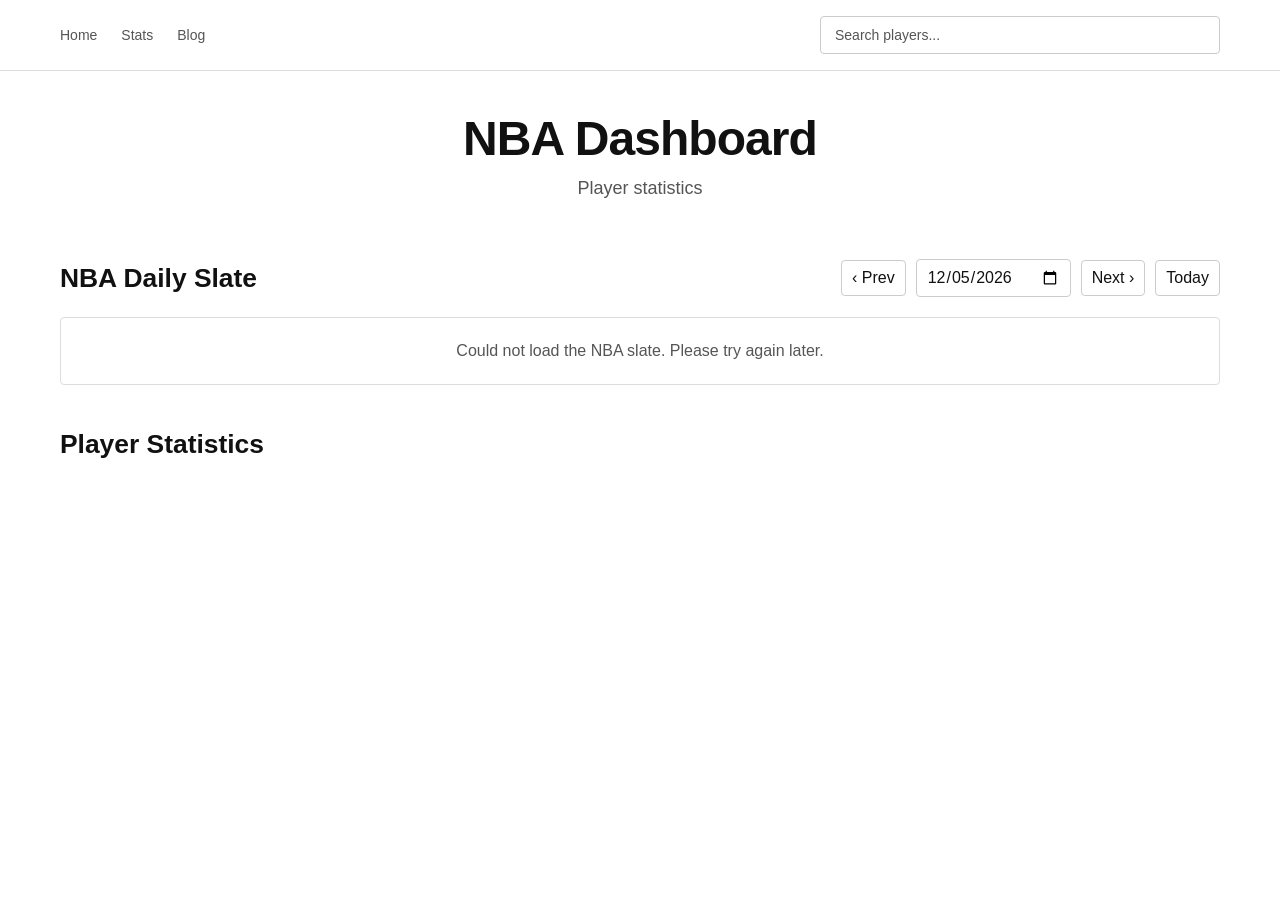
==== index.html @ 268798e3 "Add navigation and search functionality to player profile, index, and stats pages" ====
<!DOCTYPE html>
<html lang="en">
<head>
    <meta charset="UTF-8">
    <meta name="viewport" content="width=device-width, initial-scale=1.0">
    <title>NBA Stats</title>
    <style>
        * {
            margin: 0;
            padding: 0;
            box-sizing: border-box;
        }

        body {
            font-family: Arial, Helvetica, sans-serif;
            min-height: 100vh;
            background: #fff;
            color: #111;
        }

        .navbar {
            border-bottom: 1px solid #ddd;
            padding: 0;
            position: sticky;
            top: 0;
            z-index: 100;
        }

        .navbar-content {
            max-width: 1200px;
            margin: 0 auto;
            display: flex;
            justify-content: space-between;
            align-items: center;
            padding: 16px 20px;
            gap: 20px;
        }

        .nav-links {
            display: flex;
            list-style: none;
            gap: 24px;
        }

        .nav-links a {
            color: #555;
            text-decoration: none;
            font-size: 14px;
            transition: color 0.3s;
        }

        .nav-links a:hover {
            color: #111;
        }

        .search-container {
            flex: 1;
            max-width: 400px;
            position: relative;
        }

        .search-input {
            width: 100%;
            padding: 10px 14px;
            background: #fff;
            border: 1px solid #ccc;
            border-radius: 4px;
            color: #111;
            font-size: 14px;
            transition: all 0.3s;
        }

        .search-input:focus {
            outline: none;
            background: #fff;
            border-color: #777;
            box-shadow: none;
        }

        .search-input::placeholder {
            color: #555;
        }

        .search-results {
            position: absolute;
            top: 100%;
            left: 0;
            right: 0;
            background: #fff;
            color: #111;
            border: 1px solid #ccc;
            border-top: none;
            border-radius: 0 0 4px 4px;
            max-height: 400px;
            overflow-y: auto;
            display: none;
            z-index: 1000;
            box-shadow: none;
        }

        .search-results.active {
            display: block;
        }

        .search-result-item {
            padding: 12px 14px;
            border-bottom: 1px solid #eee;
            cursor: pointer;
            transition: background 0.2s;
            display: flex;
            justify-content: space-between;
            align-items: center;
        }

        .search-result-item:hover {
            background: #f5f5f5;
        }

        .result-name {
            font-weight: 500;
        }

        .result-team {
            color: #555;
            font-size: 12px;
        }

        .container {
            max-width: 1200px;
            margin: 0 auto;
            padding: 40px 20px;
        }

        .hero {
            text-align: center;
            margin-bottom: 60px;
        }

        .hero h1 {
            font-size: 3rem;
            margin-bottom: 12px;
            letter-spacing: -0.02em;
        }

        .hero p {
            color: #555;
            font-size: 18px;
        }

        .stats-section {
            display: grid;
            grid-template-columns: repeat(auto-fit, minmax(250px, 1fr));
            gap: 20px;
        }

        .stat-card {
            background: #fff;
            border: 1px solid #ddd;
            border-radius: 4px;
            padding: 20px;
            transition: none;
        }

        .stat-card:hover {
            border-color: #aaa;
            box-shadow: none;
        }


        .schedule-section { margin: 0 auto 44px; }
        .schedule-header { display:flex; flex-wrap:wrap; align-items:center; justify-content:space-between; gap:14px; margin-bottom:20px; }
        .schedule-header h2 { font-size:1.65rem; }
        .date-controls { display:flex; align-items:center; gap:10px; flex-wrap:wrap; }
        .date-controls button, .date-controls input { background:#fff; color:#111; border:1px solid #ccc; border-radius:4px; padding:8px 10px; font:inherit; }
        .date-controls button { cursor:pointer; }
        .date-controls button:hover { background:#f5f5f5; }
        #selectedDateLabel { color:#666; min-width:150px; text-align:center; }
        .games-grid { display:grid; grid-template-columns:repeat(auto-fit,minmax(270px,1fr)); gap:14px; }
        .game-card { background:#fff; border:1px solid #ddd; border-radius:4px; padding:16px; }
        .game-status { color:#555; font-size:12px; font-weight:700; text-transform:uppercase; letter-spacing:.06em; margin-bottom:14px; }
        .team-row { display:flex; justify-content:space-between; align-items:center; gap:12px; padding:8px 0; }
        .team-name { font-weight:600; }
        .team-record { color:#666; font-size:12px; margin-top:3px; }
        .team-score { font-size:1.35rem; font-weight:700; font-variant-numeric:tabular-nums; }
        .game-footer { border-top:1px solid #eee; margin-top:12px; padding-top:12px; color:#666; font-size:12px; }
        .schedule-message { color:#555; padding:24px; text-align:center; border:1px solid #ddd; border-radius:4px; }

        @media (max-width: 768px) {
            .navbar-content {
                flex-direction: column;
                gap: 12px;
            }

            .nav-links {
                gap: 16px;
            }

            .search-container {
                max-width: 100%;
            }

            .hero h1 {
                font-size: 2rem;
            }
        }
    </style>
</head>
<body>
    <nav class="navbar">
        <div class="navbar-content">
            <ul class="nav-links">
                <li><a href="index.html">Home</a></li>
                <li><a href="stats.html">Stats</a></li>
                <li><a href="blog.html">Blog</a></li>
            </ul>
            <div class="search-container">
                <input 
                    type="text" 
                    id="playerSearch" 
                    class="search-input" 
                    placeholder="Search players..."
                    autocomplete="off"
                >
                <div id="searchResults" class="search-results"></div>
            </div>
        </div>
    </nav>

    <div class="container">
        <div class="hero" id="home">
            <h1>NBA Dashboard</h1>
            <p>Player statistics</p>
        </div>

        <section class="schedule-section" id="games" aria-labelledby="dailySlateTitle">
            <div class="schedule-header">
                <h2 id="dailySlateTitle">NBA Daily Slate</h2>
                <div class="date-controls">
                    <button type="button" id="previousDate" aria-label="Previous day">‹ Prev</button>
                    <input type="date" id="slateDate" aria-label="Select slate date">
                    <button type="button" id="nextDate" aria-label="Next day">Next ›</button>
                    <button type="button" id="todayDate">Today</button>
                </div>
            </div>
            <div id="gamesGrid" class="games-grid">
                <div class="schedule-message">Loading NBA games…</div>
            </div>
        </section>

        <div class="schedule-header" id="stats">
            <h2>Player Statistics</h2>
        </div>
        <div class="stats-section" id="statsSection">
            <!-- Stats will load here -->
        </div>
    </div>

    <script>
        const STATS_CSV_URL = 'https://raw.githubusercontent.com/cavjue/NBA_Stats/main/PlayerStatistics.csv';
        let allPlayers = [];

        // Daily NBA slate (ESPN scoreboard feed)
        const SCOREBOARD_URL = 'https://site.api.espn.com/apis/site/v2/sports/basketball/nba/scoreboard';
        const slateDateInput = document.getElementById('slateDate');
        const gamesGrid = document.getElementById('gamesGrid');

        function formatDateForApi(date) {
            const year = date.getFullYear();
            const month = String(date.getMonth() + 1).padStart(2, '0');
            const day = String(date.getDate()).padStart(2, '0');
            return `${year}${month}${day}`;
        }

        function dateFromInput(value) {
            const parts = value.split('-').map(Number);
            return new Date(parts[0], parts[1] - 1, parts[2]);
        }

        function setSlateDate(date) {
            const normalized = new Date(date.getFullYear(), date.getMonth(), date.getDate());
            slateDateInput.value = `${normalized.getFullYear()}-${String(normalized.getMonth() + 1).padStart(2, '0')}-${String(normalized.getDate()).padStart(2, '0')}`;
            loadDailySlate(normalized);
        }

        function escapeHtml(value) {
            return String(value ?? '').replace(/[&<>"']/g, (char) => ({
                '&': '&amp;', '<': '&lt;', '>': '&gt;', '"': '&quot;', "'": '&#39;'
            })[char]);
        }

        function renderDailySlate(data) {
            const events = data.events || [];
            if (!events.length) {
                gamesGrid.innerHTML = '<div class="schedule-message">No NBA games scheduled for this date.</div>';
                return;
            }

            gamesGrid.innerHTML = events.map((event) => {
                const competition = event.competitions?.[0];
                const competitors = competition?.competitors || [];
                const home = competitors.find((team) => team.homeAway === 'home') || competitors[0] || {};
                const away = competitors.find((team) => team.homeAway === 'away') || competitors[1] || {};
                const status = event.status?.type?.detail || event.status?.type?.shortDetail || 'Scheduled';
                const isCompleted = event.status?.type?.completed;
                const isLive = event.status?.type?.state === 'in';
                const displayTeam = (team) => team.team?.displayName || team.team?.shortDisplayName || 'TBD';
                const score = (team) => team.score !== undefined ? escapeHtml(team.score) : '—';
                const gameTime = event.date ? new Date(event.date).toLocaleTimeString([], { hour: 'numeric', minute: '2-digit' }) : '';
                const venue = competition?.venue?.fullName || '';
                return `
                    <article class="game-card">
                        <div class="game-status">${escapeHtml(status)}</div>
                        <div class="team-row">
                            <div><div class="team-name">${escapeHtml(displayTeam(away))}</div><div class="team-record">${escapeHtml(away.records?.[0]?.summary || '')}</div></div>
                            <div class="team-score">${isCompleted || isLive ? score(away) : '—'}</div>
                        </div>
                        <div class="team-row">
                            <div><div class="team-name">${escapeHtml(displayTeam(home))}</div><div class="team-record">${escapeHtml(home.records?.[0]?.summary || '')}</div></div>
                            <div class="team-score">${isCompleted || isLive ? score(home) : '—'}</div>
                        </div>
                        <div class="game-footer">${escapeHtml(gameTime)}${venue ? ' · ' + escapeHtml(venue) : ''}</div>
                    </article>`;
            }).join('');
        }

        async function loadDailySlate(date) {
            gamesGrid.innerHTML = '<div class="schedule-message">Loading NBA games…</div>';
            try {
                const response = await fetch(`${SCOREBOARD_URL}?dates=${formatDateForApi(date)}`);
                if (!response.ok) throw new Error(`Scoreboard request failed (${response.status})`);
                const data = await response.json();
                renderDailySlate(data);
            } catch (error) {
                console.error('Error loading NBA daily slate:', error);
                gamesGrid.innerHTML = '<div class="schedule-message">Could not load the NBA slate. Please try again later.</div>';
            }
        }

        document.getElementById('previousDate').addEventListener('click', () => {
            const date = dateFromInput(slateDateInput.value);
            date.setDate(date.getDate() - 1);
            setSlateDate(date);
        });
        document.getElementById('nextDate').addEventListener('click', () => {
            const date = dateFromInput(slateDateInput.value);
            date.setDate(date.getDate() + 1);
            setSlateDate(date);
        });
        document.getElementById('todayDate').addEventListener('click', () => setSlateDate(new Date()));
        slateDateInput.addEventListener('change', () => {
            if (slateDateInput.value) setSlateDate(dateFromInput(slateDateInput.value));
        });
        setSlateDate(new Date());

        // Parse CSV function
        function parseCSV(text) {
            const rows = [];
            const lines = text.trim().split(/\r?\n/);

            for (const line of lines) {
                const values = [];
                let current = '';
                let inQuotes = false;

                for (let i = 0; i < line.length; i++) {
                    const char = line[i];

                    if (char === '"') {
                        if (inQuotes && line[i + 1] === '"') {
                            current += '"';
                            i++;
                        } else {
                            inQuotes = !inQuotes;
                        }
                    } else if (char === ',' && !inQuotes) {
                        values.push(current);
                        current = '';
                    } else {
                        current += char;
                    }
                }

                values.push(current);
                rows.push(values);
            }

            return rows;
        }

        // Get header index by looking for partial matches
        function getHeaderIndex(headers, candidates) {
            const normalized = headers.map((h) => (h || '').trim().toLowerCase());
            for (const candidate of candidates) {
                const idx = normalized.findIndex((name) => name.includes(candidate));
                if (idx !== -1) return idx;
            }
            return -1;
        }

        // Convert player name to filename format (capitalize each word, replace spaces with hyphens)
        function playerNameToFilename(playerName) {
            return playerName
                .split(' ')
                .map(word => word.charAt(0).toUpperCase() + word.slice(1).toLowerCase())
                .join('-');
        }

        // Load and parse CSV data
        function loadPlayerData() {
            fetch(STATS_CSV_URL)
                .then((response) => {
                    if (!response.ok) throw new Error('CSV not found');
                    return response.text();
                })
                .then((csv) => {
                    const rows = parseCSV(csv);
                    const headers = rows[0].map((h) => String(h).trim());

                    const firstNameIndex = getHeaderIndex(headers, ['firstname']);
                    const lastNameIndex = getHeaderIndex(headers, ['lastname']);
                    const teamCityIndex = getHeaderIndex(headers, ['playerteamcity']);
                    const teamNameIndex = getHeaderIndex(headers, ['playerteamname']);

                    // Extract unique players
                    const playerMap = {};
                    for (let i = 1; i < rows.length; i++) {
                        const firstName = (rows[i][firstNameIndex] || '').trim();
                        const lastName = (rows[i][lastNameIndex] || '').trim();
                        const teamCity = (rows[i][teamCityIndex] || '').trim();
                        const teamName = (rows[i][teamNameIndex] || '').trim();

                        if (!firstName || !lastName) continue;

                        const key = `${firstName} ${lastName}`.toLowerCase();
                        if (!playerMap[key]) {
                            playerMap[key] = {
                                firstName,
                                lastName,
                                team: `${teamCity} ${teamName}`.trim(),
                                display: `${firstName} ${lastName}`
                            };
                        }
                    }

                    allPlayers = Object.values(playerMap).sort((a, b) =>
                        a.display.localeCompare(b.display)
                    );

                    initializeSearch();
                })
                .catch((error) => {
                    console.error('Error loading player data:', error);
                });
        }

        // Initialize search functionality
        function initializeSearch() {
            const searchInput = document.getElementById('playerSearch');
            const searchResults = document.getElementById('searchResults');

            searchInput.addEventListener('input', (e) => {
                const query = e.target.value.toLowerCase().trim();

                if (query.length < 1) {
                    searchResults.classList.remove('active');
                    return;
                }

                const filtered = allPlayers.filter((player) =>
                    player.display.toLowerCase().includes(query)
                ).slice(0, 8); // Limit to 8 results

                if (filtered.length === 0) {
                    searchResults.classList.remove('active');
                    return;
                }

                searchResults.innerHTML = filtered.map((player) => `
                    <div class="search-result-item" data-player="${player.display}">
                        <div>
                            <div class="result-name">${player.display}</div>
                            <div class="result-team">${player.team || 'Team TBD'}</div>
                        </div>
                    </div>
                `).join('');

                searchResults.classList.add('active');

                // Add click handlers
                document.querySelectorAll('.search-result-item').forEach((item) => {
                    item.addEventListener('click', () => {
                        navigateToPlayer(item.dataset.player);
                    });
                });
            });

            // Close results when clicking outside
            document.addEventListener('click', (e) => {
                if (!e.target.closest('.search-container')) {
                    searchResults.classList.remove('active');
                }
            });
        }

        // Navigate to player page
        function navigateToPlayer(playerName) {
            // Convert player name to proper filename format: First-Last (capitalized, hyphenated)
            const urlName = playerNameToFilename(playerName);
            window.location.href = `Players/${urlName}.html`;
        }

        // Load player data on page load
        loadPlayerData();
    </script>
</body>
</html>
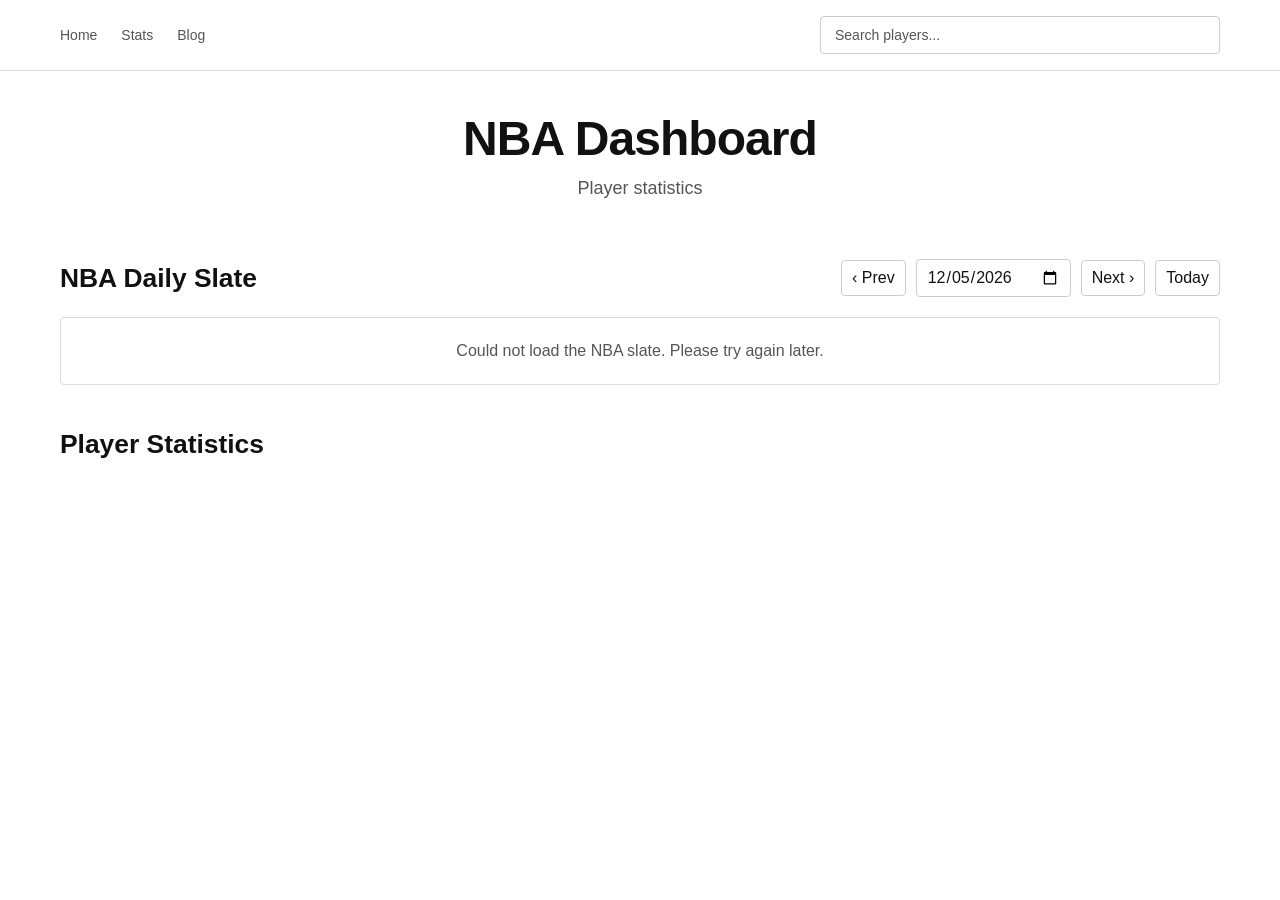
==== commit 296792c1: "Update STATS_CSV_URL to new data path" ====
--- a/index.html
+++ b/index.html
@@ -256,7 +256,7 @@
     </div>
 
     <script>
-        const STATS_CSV_URL = 'https://raw.githubusercontent.com/cavjue/NBA_Stats/main/PlayerStatistics.csv';
+        const STATS_CSV_URL = 'https://raw.githubusercontent.com/cavjue/NBA_Stats/main/Data/PlayerStatistics.csv';
         let allPlayers = [];
 
         // Daily NBA slate (ESPN scoreboard feed)
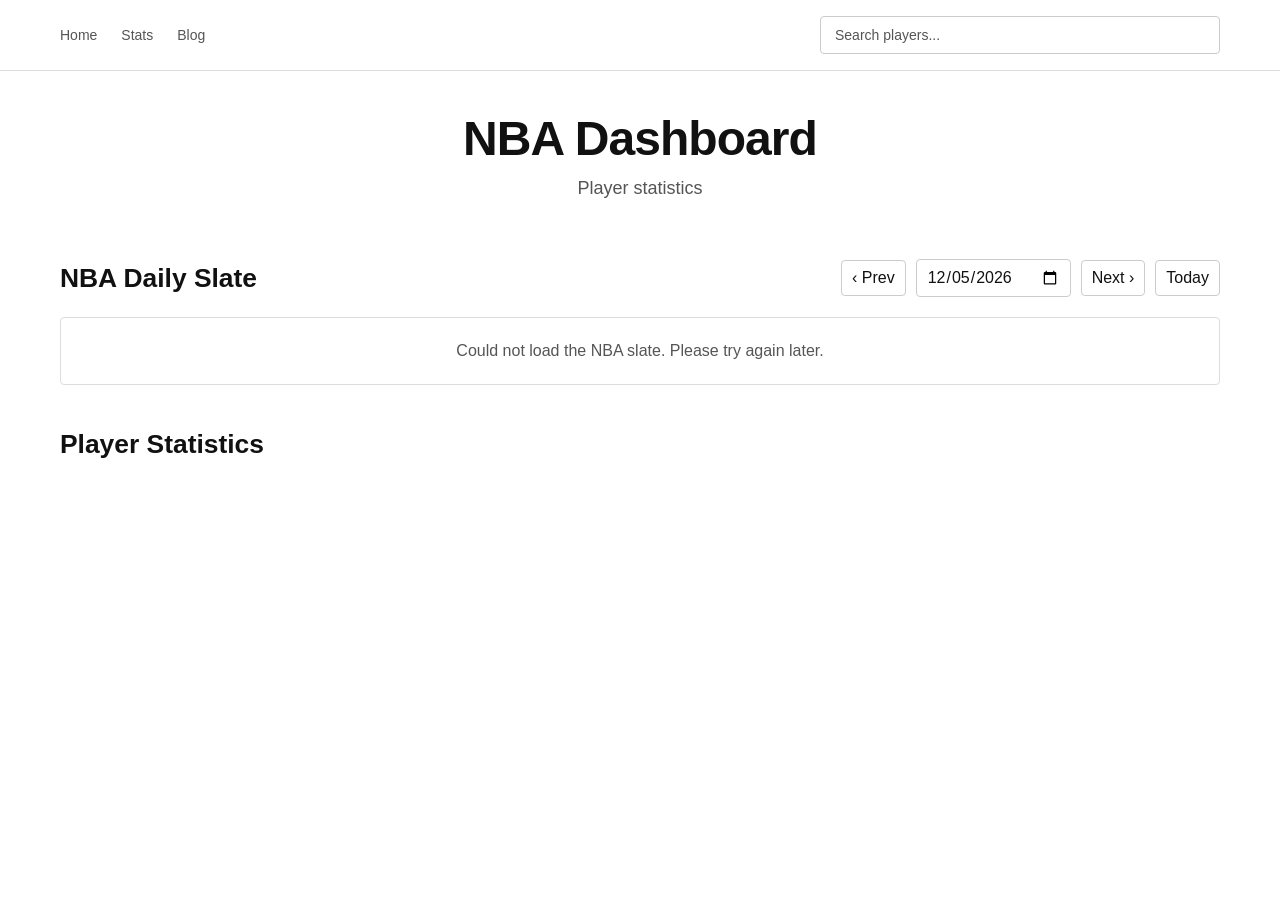
==== commit 3668425f: "Refactor player profile handling: remove Victor Wembanyama HTML file, update index.html for dynamic " ====
--- a/index.html
+++ b/index.html
@@ -397,14 +397,6 @@
             return -1;
         }
 
-        // Convert player name to filename format (capitalize each word, replace spaces with hyphens)
-        function playerNameToFilename(playerName) {
-            return playerName
-                .split(' ')
-                .map(word => word.charAt(0).toUpperCase() + word.slice(1).toLowerCase())
-                .join('-');
-        }
-
         // Load and parse CSV data
         function loadPlayerData() {
             fetch(STATS_CSV_URL)
@@ -504,9 +496,9 @@
 
         // Navigate to player page
         function navigateToPlayer(playerName) {
-            // Convert player name to proper filename format: First-Last (capitalized, hyphenated)
-            const urlName = playerNameToFilename(playerName);
-            window.location.href = `Players/${urlName}.html`;
+            const profileUrl = new URL('players.html', window.location.href);
+            profileUrl.searchParams.set('player', playerName);
+            window.location.href = profileUrl;
         }
 
         // Load player data on page load
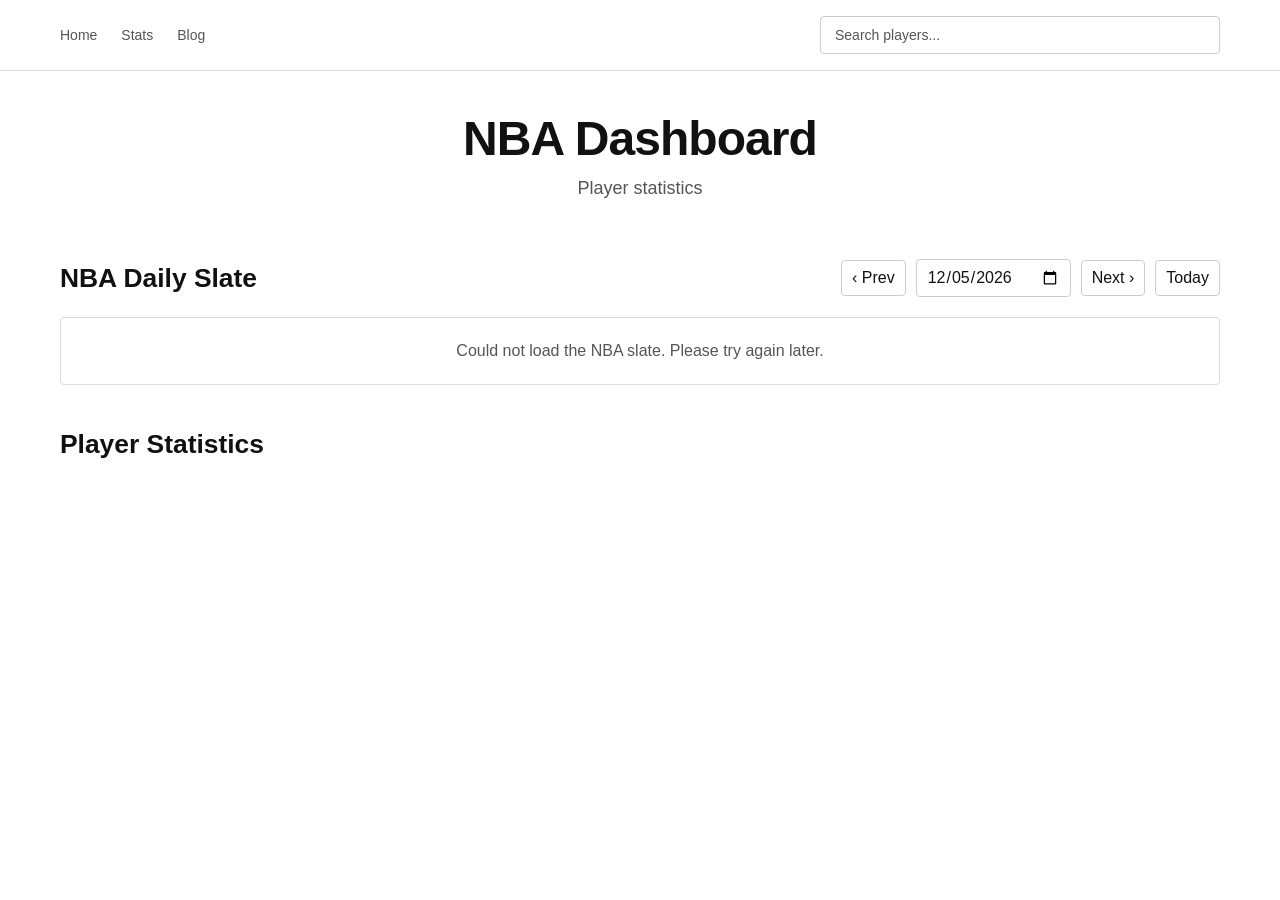
==== commit 832ca7d7: "Refactor HTML structure and styles: enhance accessibility with language attributes, improve navbar s" ====
--- a/index.html
+++ b/index.html
@@ -4,208 +4,9 @@
     <meta charset="UTF-8">
     <meta name="viewport" content="width=device-width, initial-scale=1.0">
     <title>NBA Stats</title>
-    <style>
-        * {
-            margin: 0;
-            padding: 0;
-            box-sizing: border-box;
-        }
-
-        body {
-            font-family: Arial, Helvetica, sans-serif;
-            min-height: 100vh;
-            background: #fff;
-            color: #111;
-        }
-
-        .navbar {
-            border-bottom: 1px solid #ddd;
-            padding: 0;
-            position: sticky;
-            top: 0;
-            z-index: 100;
-        }
-
-        .navbar-content {
-            max-width: 1200px;
-            margin: 0 auto;
-            display: flex;
-            justify-content: space-between;
-            align-items: center;
-            padding: 16px 20px;
-            gap: 20px;
-        }
-
-        .nav-links {
-            display: flex;
-            list-style: none;
-            gap: 24px;
-        }
-
-        .nav-links a {
-            color: #555;
-            text-decoration: none;
-            font-size: 14px;
-            transition: color 0.3s;
-        }
-
-        .nav-links a:hover {
-            color: #111;
-        }
-
-        .search-container {
-            flex: 1;
-            max-width: 400px;
-            position: relative;
-        }
-
-        .search-input {
-            width: 100%;
-            padding: 10px 14px;
-            background: #fff;
-            border: 1px solid #ccc;
-            border-radius: 4px;
-            color: #111;
-            font-size: 14px;
-            transition: all 0.3s;
-        }
-
-        .search-input:focus {
-            outline: none;
-            background: #fff;
-            border-color: #777;
-            box-shadow: none;
-        }
-
-        .search-input::placeholder {
-            color: #555;
-        }
-
-        .search-results {
-            position: absolute;
-            top: 100%;
-            left: 0;
-            right: 0;
-            background: #fff;
-            color: #111;
-            border: 1px solid #ccc;
-            border-top: none;
-            border-radius: 0 0 4px 4px;
-            max-height: 400px;
-            overflow-y: auto;
-            display: none;
-            z-index: 1000;
-            box-shadow: none;
-        }
-
-        .search-results.active {
-            display: block;
-        }
-
-        .search-result-item {
-            padding: 12px 14px;
-            border-bottom: 1px solid #eee;
-            cursor: pointer;
-            transition: background 0.2s;
-            display: flex;
-            justify-content: space-between;
-            align-items: center;
-        }
-
-        .search-result-item:hover {
-            background: #f5f5f5;
-        }
-
-        .result-name {
-            font-weight: 500;
-        }
-
-        .result-team {
-            color: #555;
-            font-size: 12px;
-        }
-
-        .container {
-            max-width: 1200px;
-            margin: 0 auto;
-            padding: 40px 20px;
-        }
-
-        .hero {
-            text-align: center;
-            margin-bottom: 60px;
-        }
-
-        .hero h1 {
-            font-size: 3rem;
-            margin-bottom: 12px;
-            letter-spacing: -0.02em;
-        }
-
-        .hero p {
-            color: #555;
-            font-size: 18px;
-        }
-
-        .stats-section {
-            display: grid;
-            grid-template-columns: repeat(auto-fit, minmax(250px, 1fr));
-            gap: 20px;
-        }
-
-        .stat-card {
-            background: #fff;
-            border: 1px solid #ddd;
-            border-radius: 4px;
-            padding: 20px;
-            transition: none;
-        }
-
-        .stat-card:hover {
-            border-color: #aaa;
-            box-shadow: none;
-        }
-
-
-        .schedule-section { margin: 0 auto 44px; }
-        .schedule-header { display:flex; flex-wrap:wrap; align-items:center; justify-content:space-between; gap:14px; margin-bottom:20px; }
-        .schedule-header h2 { font-size:1.65rem; }
-        .date-controls { display:flex; align-items:center; gap:10px; flex-wrap:wrap; }
-        .date-controls button, .date-controls input { background:#fff; color:#111; border:1px solid #ccc; border-radius:4px; padding:8px 10px; font:inherit; }
-        .date-controls button { cursor:pointer; }
-        .date-controls button:hover { background:#f5f5f5; }
-        #selectedDateLabel { color:#666; min-width:150px; text-align:center; }
-        .games-grid { display:grid; grid-template-columns:repeat(auto-fit,minmax(270px,1fr)); gap:14px; }
-        .game-card { background:#fff; border:1px solid #ddd; border-radius:4px; padding:16px; }
-        .game-status { color:#555; font-size:12px; font-weight:700; text-transform:uppercase; letter-spacing:.06em; margin-bottom:14px; }
-        .team-row { display:flex; justify-content:space-between; align-items:center; gap:12px; padding:8px 0; }
-        .team-name { font-weight:600; }
-        .team-record { color:#666; font-size:12px; margin-top:3px; }
-        .team-score { font-size:1.35rem; font-weight:700; font-variant-numeric:tabular-nums; }
-        .game-footer { border-top:1px solid #eee; margin-top:12px; padding-top:12px; color:#666; font-size:12px; }
-        .schedule-message { color:#555; padding:24px; text-align:center; border:1px solid #ddd; border-radius:4px; }
-
-        @media (max-width: 768px) {
-            .navbar-content {
-                flex-direction: column;
-                gap: 12px;
-            }
-
-            .nav-links {
-                gap: 16px;
-            }
-
-            .search-container {
-                max-width: 100%;
-            }
-
-            .hero h1 {
-                font-size: 2rem;
-            }
-        }
-    </style>
+    <link rel="stylesheet" href="styles.css">
 </head>
-<body>
+<body class="home-page">
     <nav class="navbar">
         <div class="navbar-content">
             <ul class="nav-links">
--- a/styles.css
+++ b/styles.css
@@ -0,0 +1,547 @@
+        * {
+            margin: 0;
+            padding: 0;
+            box-sizing: border-box;
+        }
+
+        body {
+            font-family: Arial, Helvetica, sans-serif;
+            min-height: 100vh;
+            background: #fff;
+            color: #111;
+        }
+
+        .navbar {
+            border-bottom: 1px solid #ddd;
+            padding: 0;
+            top: 0;
+            z-index: 100;
+        }
+
+        .navbar-content {
+            max-width: 1200px;
+            margin: 0 auto;
+            display: flex;
+            justify-content: space-between;
+            align-items: center;
+            padding: 16px 20px;
+            gap: 20px;
+        }
+
+        .nav-links {
+            display: flex;
+            list-style: none;
+            gap: 24px;
+        }
+
+        .nav-links a {
+            color: #555;
+            text-decoration: none;
+            font-size: 14px;
+            transition: color 0.3s;
+        }
+
+        .nav-links a:hover {
+            color: #111;
+        }
+
+        .search-container {
+            flex: 1;
+            max-width: 400px;
+            position: relative;
+        }
+
+        .search-input {
+            width: 100%;
+            padding: 10px 14px;
+            background: #fff;
+            border: 1px solid #ccc;
+            border-radius: 4px;
+            color: #111;
+            font-size: 14px;
+            transition: all 0.3s;
+        }
+
+        .search-input:focus {
+            outline: none;
+            background: #fff;
+            border-color: #777;
+            box-shadow: none;
+        }
+
+        .search-input::placeholder {
+            color: #555;
+        }
+
+        .search-results {
+            position: absolute;
+            top: 100%;
+            left: 0;
+            right: 0;
+            background: #fff;
+            color: #111;
+            border: 1px solid #ccc;
+            border-top: none;
+            border-radius: 0 0 4px 4px;
+            max-height: 400px;
+            overflow-y: auto;
+            display: none;
+            z-index: 1000;
+            box-shadow: none;
+        }
+
+        .search-results.active {
+            display: block;
+        }
+
+        .search-result-item {
+            padding: 12px 14px;
+            border-bottom: 1px solid #eee;
+            cursor: pointer;
+            transition: background 0.2s;
+            display: flex;
+            justify-content: space-between;
+            align-items: center;
+        }
+
+        .search-result-item:hover {
+            background: #f5f5f5;
+        }
+
+        .result-name {
+            font-weight: 500;
+        }
+
+        .result-team {
+            color: #555;
+            font-size: 12px;
+        }
+
+        .container {
+            max-width: 1200px;
+            margin: 0 auto;
+            padding: 40px 20px;
+        }
+
+        .hero {
+            text-align: center;
+            margin-bottom: 60px;
+        }
+
+        .hero h1 {
+            font-size: 3rem;
+            margin-bottom: 12px;
+            letter-spacing: -0.02em;
+        }
+
+        .hero p {
+            color: #555;
+            font-size: 18px;
+        }
+
+        .navbar {
+            position: sticky;
+        }
+
+        .stats-section {
+            display: grid;
+            grid-template-columns: repeat(auto-fit, minmax(250px, 1fr));
+            gap: 20px;
+        }
+
+        .home-page .stat-card {
+            background: #fff;
+            border: 1px solid #ddd;
+            border-radius: 4px;
+            padding: 20px;
+            transition: none;
+        }
+
+        .home-page .stat-card:hover {
+            border-color: #aaa;
+            box-shadow: none;
+        }
+
+        .schedule-section {
+            margin: 0 auto 44px;
+        }
+
+        .schedule-header {
+            display: flex;
+            flex-wrap: wrap;
+            align-items: center;
+            justify-content: space-between;
+            gap: 14px;
+            margin-bottom: 20px;
+        }
+
+        .schedule-header h2 {
+            font-size: 1.65rem;
+        }
+
+        .date-controls {
+            display: flex;
+            align-items: center;
+            gap: 10px;
+            flex-wrap: wrap;
+        }
+
+        .date-controls button,
+        .date-controls input {
+            background: #fff;
+            color: #111;
+            border: 1px solid #ccc;
+            border-radius: 4px;
+            padding: 8px 10px;
+            font: inherit;
+        }
+
+        .date-controls button {
+            cursor: pointer;
+        }
+
+        .date-controls button:hover {
+            background: #f5f5f5;
+        }
+
+        #selectedDateLabel {
+            color: #666;
+            min-width: 150px;
+            text-align: center;
+        }
+
+        .games-grid {
+            display: grid;
+            grid-template-columns: repeat(auto-fit, minmax(270px, 1fr));
+            gap: 14px;
+        }
+
+        .game-card {
+            background: #fff;
+            border: 1px solid #ddd;
+            border-radius: 4px;
+            padding: 16px;
+        }
+
+        .game-status {
+            color: #555;
+            font-size: 12px;
+            font-weight: 700;
+            text-transform: uppercase;
+            letter-spacing: .06em;
+            margin-bottom: 14px;
+        }
+
+        .team-row {
+            display: flex;
+            justify-content: space-between;
+            align-items: center;
+            gap: 12px;
+            padding: 8px 0;
+        }
+
+        .team-name {
+            font-weight: 600;
+        }
+
+        .team-record {
+            color: #666;
+            font-size: 12px;
+            margin-top: 3px;
+        }
+
+        .team-score {
+            font-size: 1.35rem;
+            font-weight: 700;
+            font-variant-numeric: tabular-nums;
+        }
+
+        .game-footer {
+            border-top: 1px solid #eee;
+            margin-top: 12px;
+            padding-top: 12px;
+            color: #666;
+            font-size: 12px;
+        }
+
+        .schedule-message {
+            color: #555;
+            padding: 24px;
+            text-align: center;
+            border: 1px solid #ddd;
+            border-radius: 4px;
+        }
+
+        .player-profile {
+            --muted: #a7b8d8;
+            --line: rgba(255, 255, 255, 0.08);
+            --green: #5ddab4;
+            --red: #ff7e7e;
+        }
+
+        .player-profile .page {
+            max-width: 1200px;
+            margin: 0 auto;
+            padding: 26px 20px 60px;
+        }
+
+        .player-profile .topbar {
+            display: flex;
+            justify-content: space-between;
+            align-items: center;
+            margin-bottom: 18px;
+            gap: 12px;
+        }
+
+        .player-profile .tag {
+            display: inline-flex;
+            align-items: center;
+            gap: 8px;
+            border: 1px solid var(--line);
+            background: rgba(255, 255, 255, 0.02);
+            border-radius: 999px;
+            padding: 8px 12px;
+            font-size: 12px;
+            letter-spacing: 0.08em;
+            text-transform: uppercase;
+        }
+
+        .player-profile .hero {
+            display: grid;
+            grid-template-columns: 1.3fr 0.7fr;
+            gap: 18px;
+            margin-top: 14px;
+            text-align: left;
+        }
+
+        .player-profile .panel {
+            border: 1px solid #000;
+            border-radius: 14px;
+        }
+
+        .player-profile .player-panel {
+            padding: 28px 26px 22px;
+        }
+
+        .player-profile .player-name {
+            margin: 0;
+            font-size: clamp(2rem, 4vw, 3rem);
+            line-height: 1.05;
+            letter-spacing: -0.04em;
+        }
+
+        .player-profile .player-meta {
+            margin-top: 14px;
+            color: var(--muted);
+            font-size: 14px;
+            display: flex;
+            flex-wrap: wrap;
+            gap: 12px;
+        }
+
+        .player-profile .player-meta span {
+            border: 1px solid var(--line);
+            background: rgba(255, 255, 255, 0.02);
+            padding: 7px 10px;
+            border-radius: 999px;
+        }
+
+        .player-profile .summary-grid {
+            display: grid;
+            grid-template-columns: repeat(4, minmax(120px, 1fr));
+            gap: 12px;
+            margin-top: 20px;
+        }
+
+        .player-profile .stat-card {
+            background: rgba(255, 255, 255, 0.02);
+            border: 1px solid var(--line);
+            border-radius: 12px;
+            padding: 14px 12px;
+        }
+
+        .player-profile .stat-card .label {
+            display: block;
+            color: var(--muted);
+            font-size: 11px;
+            letter-spacing: 0.08em;
+            text-transform: uppercase;
+            margin-bottom: 8px;
+        }
+
+        .player-profile .stat-card .value {
+            font-size: clamp(1.3rem, 2vw, 2rem);
+            font-weight: 700;
+            letter-spacing: -0.05em;
+        }
+
+        .player-profile .stat-card .note {
+            display: block;
+            margin-top: 6px;
+            color: var(--muted);
+            font-size: 12px;
+        }
+
+        .player-profile .side-panel {
+            padding: 18px 18px 10px;
+        }
+
+        .player-profile .side-panel h3 {
+            margin: 0 0 14px;
+            font-size: 12px;
+            letter-spacing: 0.08em;
+            text-transform: uppercase;
+            color: var(--muted);
+        }
+
+        .player-profile .mini-grid {
+            display: grid;
+            grid-template-columns: repeat(2, minmax(100px, 1fr));
+            gap: 10px;
+        }
+
+        .player-profile .mini {
+            background: rgba(255, 255, 255, 0.02);
+            border: 1px solid var(--line);
+            border-radius: 11px;
+            padding: 12px 10px;
+        }
+
+        .player-profile .mini .label {
+            display: block;
+            font-size: 10px;
+            letter-spacing: 0.08em;
+            text-transform: uppercase;
+            color: var(--muted);
+        }
+
+        .player-profile .mini .value {
+            display: block;
+            margin-top: 6px;
+            font-size: 1.3rem;
+            font-weight: 700;
+        }
+
+        .player-profile .main-grid {
+            display: grid;
+            grid-template-columns: minmax(0, 1fr);
+            gap: 18px;
+            margin-top: 18px;
+        }
+
+        .player-profile .section {
+            min-width: 0;
+            padding: 16px 16px 14px;
+        }
+
+        .player-profile .section-header {
+            display: flex;
+            justify-content: space-between;
+            align-items: center;
+            margin-bottom: 12px;
+        }
+
+        .player-profile .section-header h2 {
+            margin: 0;
+            font-size: 1rem;
+            letter-spacing: 0.06em;
+            text-transform: uppercase;
+        }
+
+        .player-profile .table-scroll {
+            overflow-x: auto;
+            border-radius: 12px;
+        }
+
+        .player-profile table {
+            width: 100%;
+            border-collapse: collapse;
+            overflow: hidden;
+            border-radius: 12px;
+        }
+
+        .player-profile thead th {
+            text-align: left;
+            padding: 12px 10px;
+            font-size: 11px;
+            letter-spacing: 0.08em;
+            text-transform: uppercase;
+            border-bottom: 1px solid var(--line);
+        }
+
+        .player-profile tbody td {
+            padding: 11px 10px;
+            border-bottom: 1px solid var(--line);
+            font-size: 14px;
+        }
+
+        .player-profile tbody tr:hover {
+            background: rgba(255, 255, 255, 0.015);
+        }
+
+        .player-profile .win {
+            color: var(--green);
+            font-weight: 700;
+        }
+
+        .player-profile .loss {
+            color: var(--red);
+            font-weight: 700;
+        }
+
+        .player-profile #splits-table th,
+        .player-profile #splits-table td {
+            min-width: 68px;
+            text-align: center;
+        }
+
+        .player-profile #splits-table td {
+            font-variant-numeric: tabular-nums;
+            font-weight: 600;
+        }
+
+        .player-profile #recent-games-table {
+            min-width: 980px;
+        }
+
+        @media (max-width: 900px) {
+            .player-profile .hero {
+                grid-template-columns: 1fr;
+            }
+
+            .player-profile .summary-grid {
+                grid-template-columns: repeat(2, minmax(120px, 1fr));
+            }
+        }
+
+        @media (max-width: 768px) {
+            .navbar-content {
+                flex-direction: column;
+                gap: 12px;
+            }
+
+            .nav-links {
+                gap: 16px;
+            }
+
+            .search-container {
+                max-width: 100%;
+            }
+
+            .hero h1 {
+                font-size: 2rem;
+            }
+        }
+
+        @media (max-width: 560px) {
+            .player-profile .summary-grid,
+            .player-profile .mini-grid {
+                grid-template-columns: 1fr;
+            }
+
+            .player-profile table {
+                display: block;
+                overflow-x: auto;
+                white-space: nowrap;
+            }
+        }
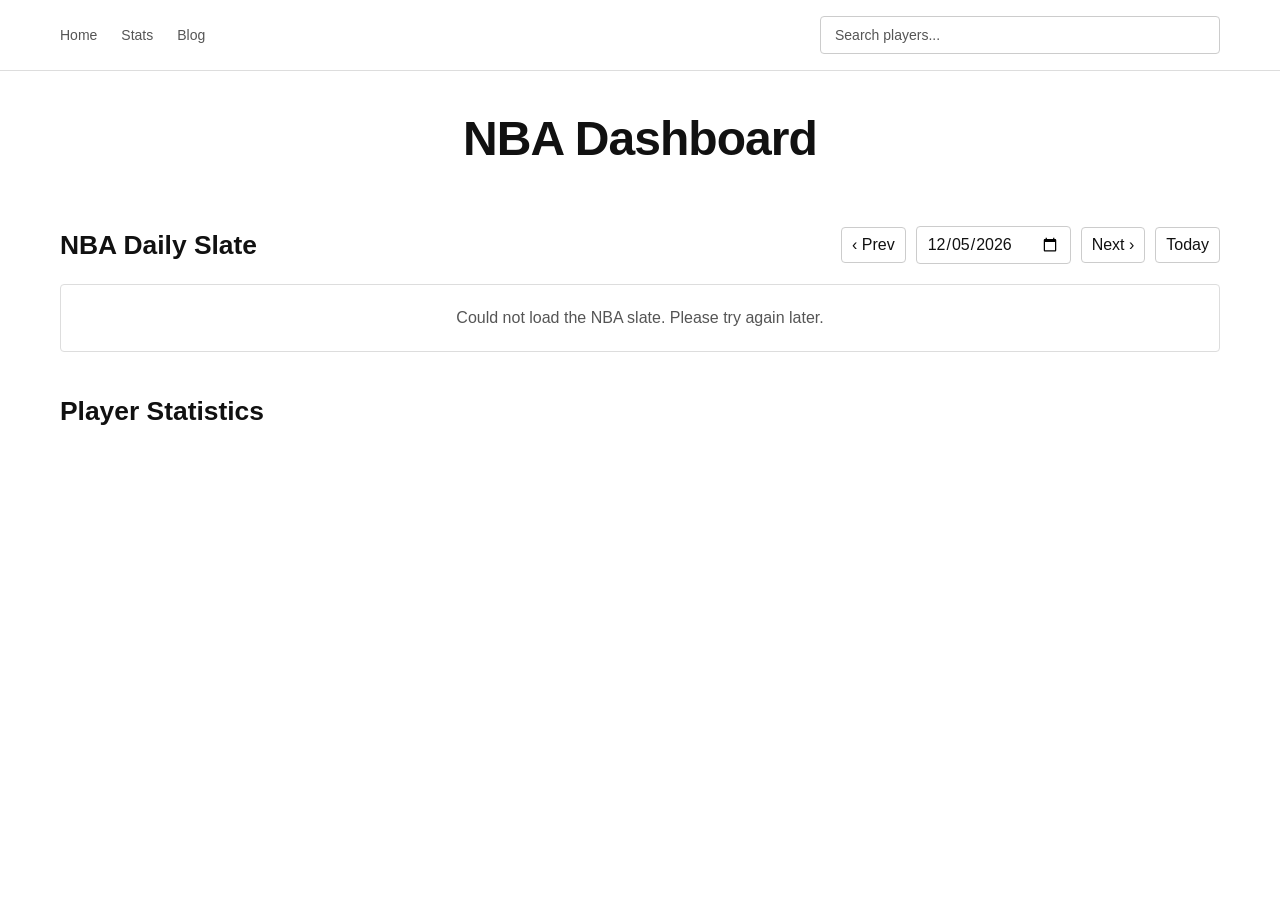
==== commit c2006194: "Refactor blog.html: add search input for player search functionality and update index.html to remove" ====
--- a/index.html
+++ b/index.html
@@ -30,7 +30,6 @@
     <div class="container">
         <div class="hero" id="home">
             <h1>NBA Dashboard</h1>
-            <p>Player statistics</p>
         </div>
 
         <section class="schedule-section" id="games" aria-labelledby="dailySlateTitle">
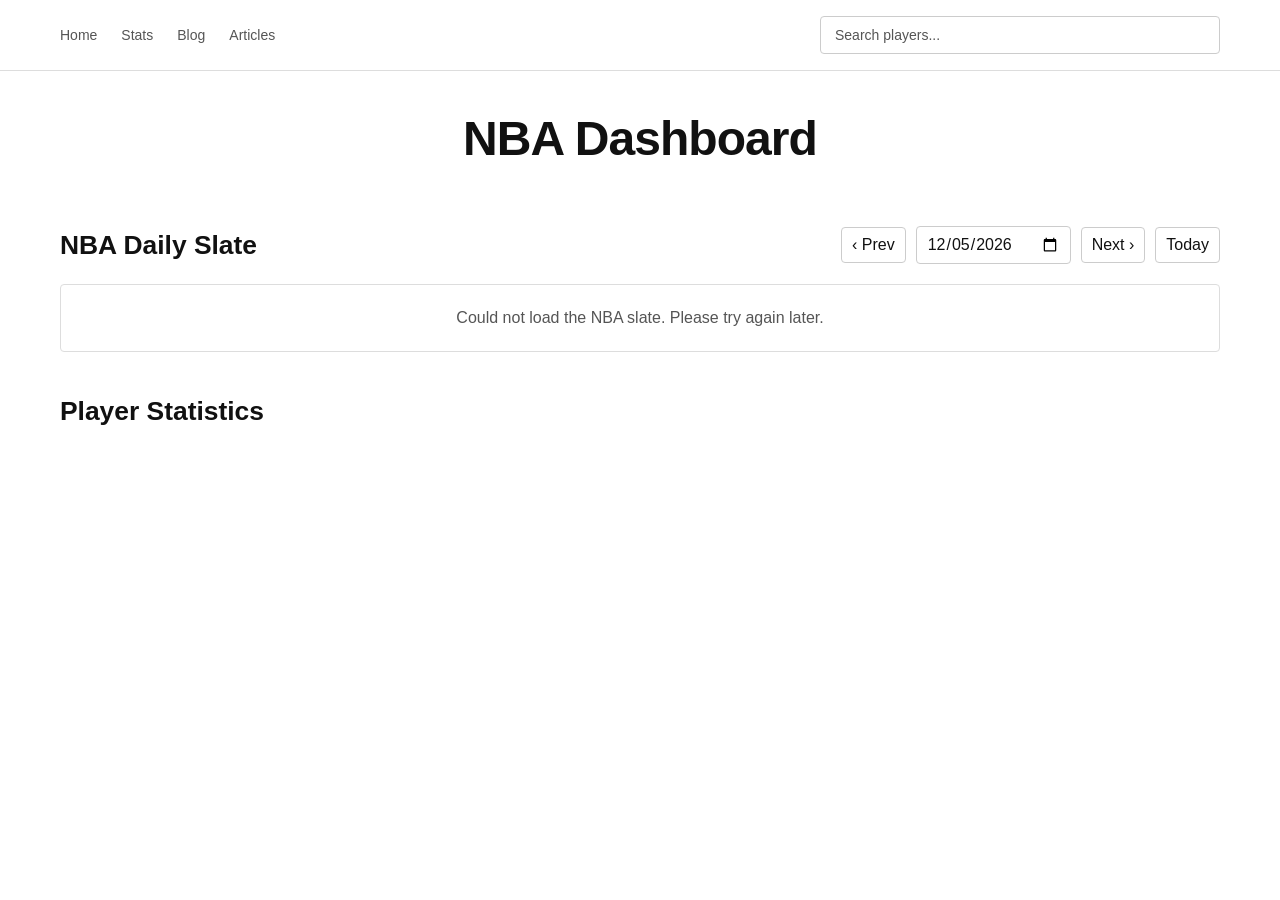
==== commit ec0cc0bd: "rename blog.html and add articles" ====
--- a/index.html
+++ b/index.html
@@ -12,7 +12,8 @@
             <ul class="nav-links">
                 <li><a href="index.html">Home</a></li>
                 <li><a href="stats.html">Stats</a></li>
-                <li><a href="blog.html">Blog</a></li>
+                <li><a href="log.html">Blog</a></li>
+                <li><a href="articles.html">Articles</a></li>
             </ul>
             <div class="search-container">
                 <input 
@@ -61,8 +62,19 @@
 
         // Daily NBA slate (ESPN scoreboard feed)
         const SCOREBOARD_URL = 'https://site.api.espn.com/apis/site/v2/sports/basketball/nba/scoreboard';
+        const REFEREE_ASSIGNMENTS_URL = 'https://official.nba.com/referee-assignments/';
         const slateDateInput = document.getElementById('slateDate');
         const gamesGrid = document.getElementById('gamesGrid');
+        let refereeAssignments = {};
+
+        function normalizeTeamName(value) {
+            return String(value || '')
+                .replace(/&/g, 'and')
+                .replace(/[^a-zA-Z0-9\s]/g, ' ')
+                .replace(/\s+/g, ' ')
+                .trim()
+                .toLowerCase();
+        }
 
         function formatDateForApi(date) {
             const year = date.getFullYear();
@@ -86,6 +98,61 @@
             return String(value ?? '').replace(/[&<>"']/g, (char) => ({
                 '&': '&amp;', '<': '&lt;', '>': '&gt;', '"': '&quot;', "'": '&#39;'
             })[char]);
+        }
+
+        function getRefereesForGame(awayName, homeName) {
+            const awayKey = normalizeTeamName(awayName);
+            const homeKey = normalizeTeamName(homeName);
+            const direct = refereeAssignments[`${awayKey}@@${homeKey}`] || refereeAssignments[`${homeKey}@@${awayKey}`];
+            if (direct) return direct;
+
+            const fallbackMatches = Object.entries(refereeAssignments).filter(([gameKey]) => {
+                const [away, home] = gameKey.split('@@');
+                return away.includes(awayKey) || home.includes(homeKey) || awayKey.includes(away) || homeKey.includes(home);
+            });
+
+            if (fallbackMatches.length) return fallbackMatches[0][1];
+            return ['Not available'];
+        }
+
+        async function loadRefereeAssignments() {
+            try {
+                const response = await fetch(REFEREE_ASSIGNMENTS_URL, { cache: 'no-store' });
+                if (!response.ok) throw new Error(`Referee assignments request failed (${response.status})`);
+
+                const html = await response.text();
+                const doc = new DOMParser().parseFromString(html, 'text/html');
+                const candidateRows = doc.querySelectorAll('tr, li, .referee-row, .assignment-item, .game-item');
+                const assignmentMap = {};
+
+                candidateRows.forEach((row) => {
+                    const text = (row.textContent || '').replace(/\s+/g, ' ').trim();
+                    if (!text || !text.includes('@') || text.length < 25) return;
+
+                    const matchupMatch = text.match(/([A-Za-z\.\s&]+?)\s*@\s*([A-Za-z\.\s&]+?)(?=\s*(?:\||-|:|\d{1,2}:\d{2}|Crew|Referee|Umpire|Official|\())/i);
+                    if (!matchupMatch) return;
+
+                    const awayTeam = matchupMatch[1].replace(/\s+and\s+/gi, ' & ').trim();
+                    const homeTeam = matchupMatch[2].replace(/\s+and\s+/gi, ' & ').trim();
+                    const names = Array.from(new Set(
+                        (text.match(/[A-Z][a-z]+(?:\s+[A-Z][a-z]+)+/g) || [])
+                            .filter((name) => !['Crew', 'Chief', 'Referee', 'Umpire', 'Official', 'NBA', 'WNBA', 'Replay', 'Center'].includes(name.trim()))
+                    )).slice(0, 3);
+
+                    if (!names.length) return;
+
+                    const normalizedAway = normalizeTeamName(awayTeam);
+                    const normalizedHome = normalizeTeamName(homeTeam);
+                    assignmentMap[`${normalizedAway}@@${normalizedHome}`] = names;
+                    assignmentMap[`${normalizedHome}@@${normalizedAway}`] = names;
+                });
+
+                refereeAssignments = assignmentMap;
+                console.log('Loaded referee assignments:', Object.keys(refereeAssignments).length);
+            } catch (error) {
+                console.error('Error loading referee assignments:', error);
+                refereeAssignments = {};
+            }
         }
 
         function renderDailySlate(data) {
@@ -107,6 +174,11 @@
                 const score = (team) => team.score !== undefined ? escapeHtml(team.score) : '—';
                 const gameTime = event.date ? new Date(event.date).toLocaleTimeString([], { hour: 'numeric', minute: '2-digit' }) : '';
                 const venue = competition?.venue?.fullName || '';
+                const awayName = displayTeam(away);
+                const homeName = displayTeam(home);
+                const referees = getRefereesForGame(awayName, homeName);
+                const refereeLabel = referees.length ? referees.join(' · ') : 'Officials not available';
+
                 return `
                     <article class="game-card">
                         <div class="game-status">${escapeHtml(status)}</div>
@@ -117,6 +189,10 @@
                         <div class="team-row">
                             <div><div class="team-name">${escapeHtml(displayTeam(home))}</div><div class="team-record">${escapeHtml(home.records?.[0]?.summary || '')}</div></div>
                             <div class="team-score">${isCompleted || isLive ? score(home) : '—'}</div>
+                        </div>
+                        <div class="referee-block">
+                            <div class="referee-label">Officials</div>
+                            <div class="referee-names">${escapeHtml(refereeLabel)}</div>
                         </div>
                         <div class="game-footer">${escapeHtml(gameTime)}${venue ? ' · ' + escapeHtml(venue) : ''}</div>
                     </article>`;
@@ -150,7 +226,13 @@
         slateDateInput.addEventListener('change', () => {
             if (slateDateInput.value) setSlateDate(dateFromInput(slateDateInput.value));
         });
-        setSlateDate(new Date());
+
+        async function initializeHomePage() {
+            await loadRefereeAssignments();
+            setSlateDate(new Date());
+        }
+
+        initializeHomePage();
 
         // Parse CSV function
         function parseCSV(text) {
--- a/styles.css
+++ b/styles.css
@@ -14,7 +14,7 @@
         .navbar {
             border-bottom: 1px solid #ddd;
             padding: 0;
-            top: 0;
+            position: static;
             z-index: 100;
         }
 
@@ -139,10 +139,6 @@
             font-size: 18px;
         }
 
-        .navbar {
-            position: sticky;
-        }
-
         .stats-section {
             display: grid;
             grid-template-columns: repeat(auto-fit, minmax(250px, 1fr));
@@ -504,6 +500,14 @@
             min-width: 980px;
         }
 
+        .table-container {
+            border: 1px solid black;
+        }
+
+        .table-header {
+            font-weight: bold;
+        }
+
         @media (max-width: 900px) {
             .player-profile .hero {
                 grid-template-columns: 1fr;
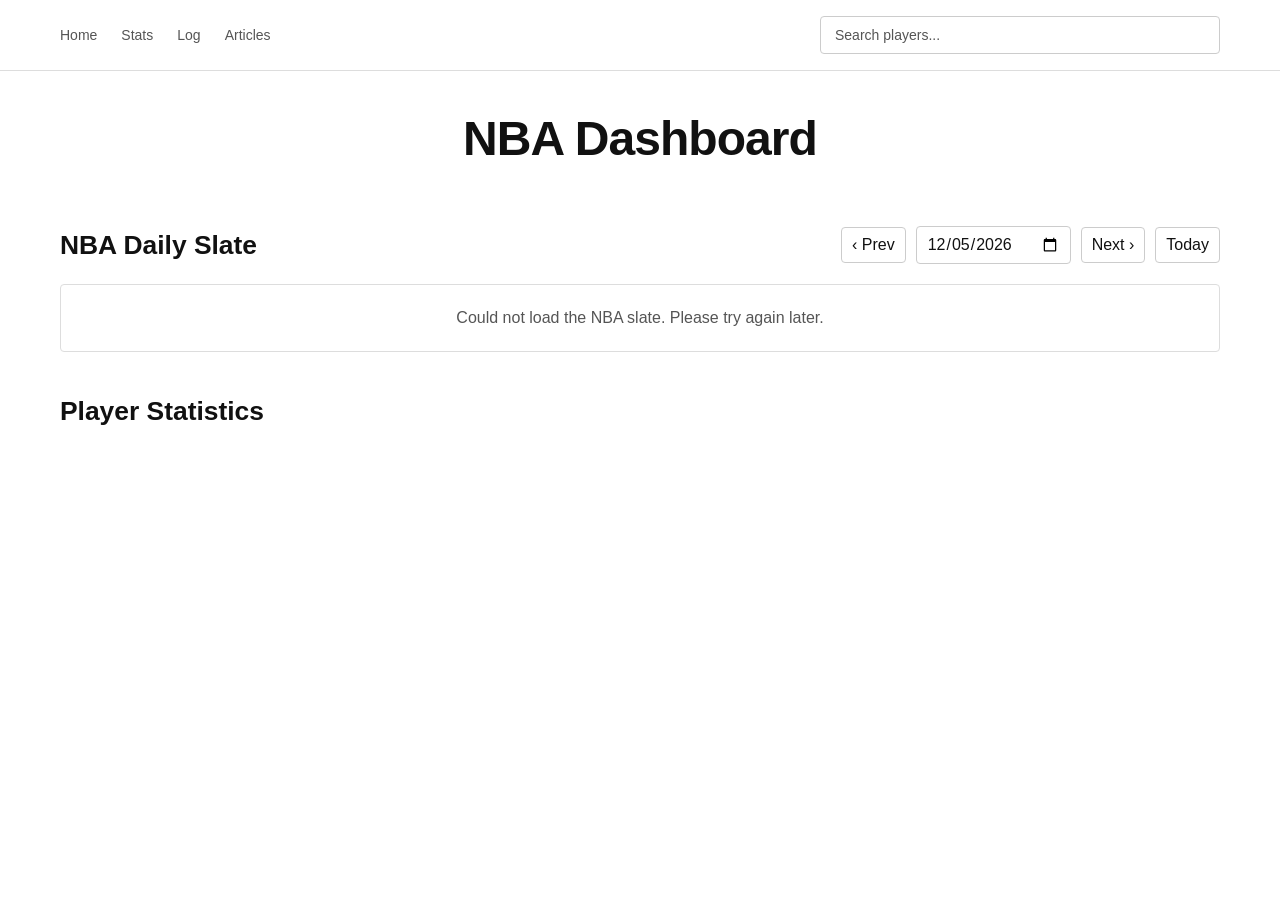
==== commit 29845b16: "update bet_log.csv; update Log link in navbar" ====
--- a/index.html
+++ b/index.html
@@ -12,7 +12,7 @@
             <ul class="nav-links">
                 <li><a href="index.html">Home</a></li>
                 <li><a href="stats.html">Stats</a></li>
-                <li><a href="log.html">Blog</a></li>
+                <li><a href="log.html">Log</a></li>
                 <li><a href="articles.html">Articles</a></li>
             </ul>
             <div class="search-container">
